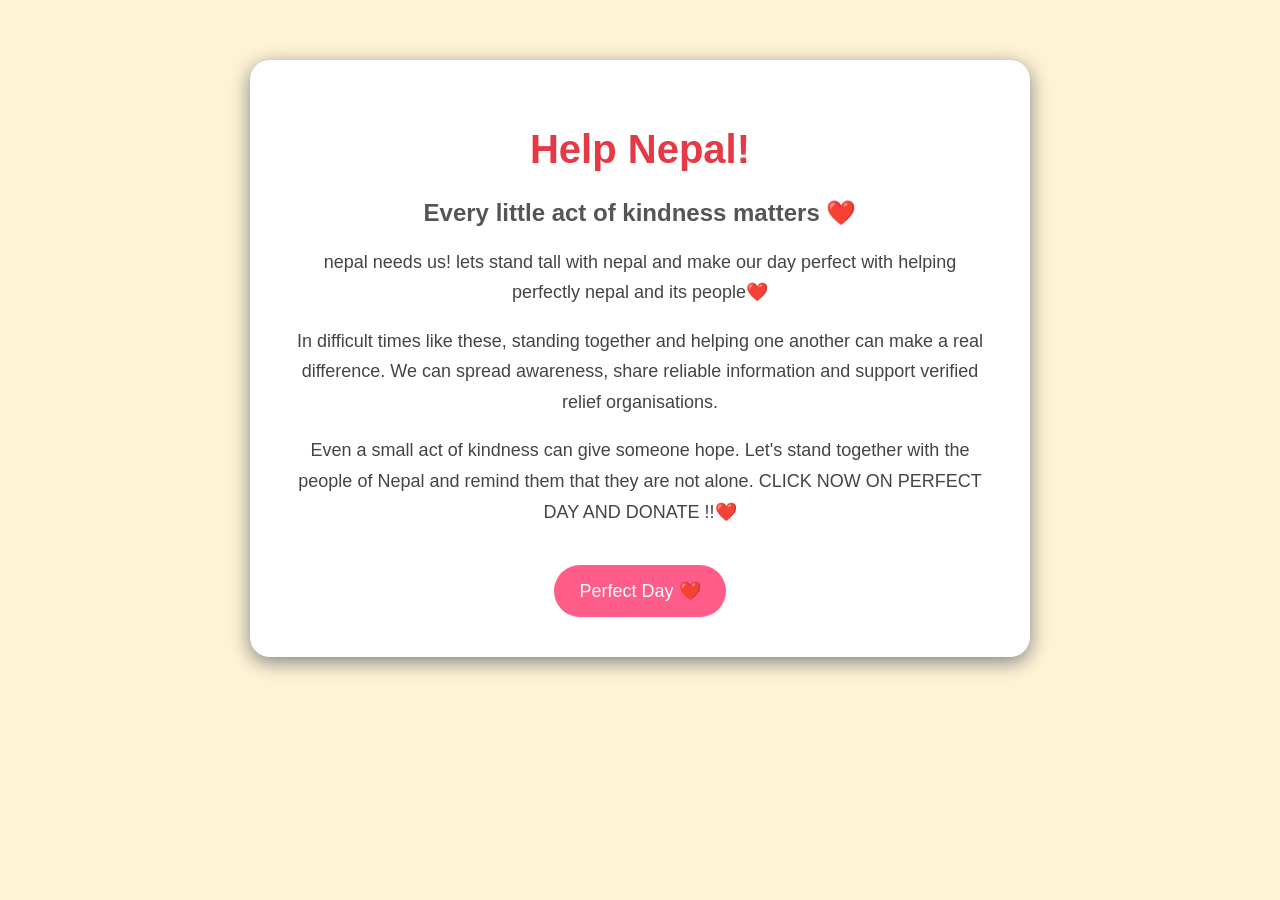
==== perfectday/relief.html @ 5daf5c81 "first commit" ====
<!DOCTYPE html>
<html>

<head>
    <title>Help Nepal 🇳🇵</title>

    <link rel="stylesheet" href="style.css">
</head>

<body class="relief">

    <div class="relief-box">

        <h1> Help Nepal!</h1>

        <h2>Every little act of kindness matters ❤️</h2>

        <p>
            nepal needs us! lets stand tall with nepal and make our day perfect with helping perfectly nepal and its people❤️
        </p>

        <p>
            In difficult times like these, standing together and
            helping one another can make a real difference.
            We can spread awareness, share reliable information
            and support verified relief organisations.
        </p>

        <p>
            Even a small act of kindness can give someone hope.
            Let's stand together with the people of Nepal
            and remind them that they are not alone.
            CLICK NOW ON PERFECT DAY AND DONATE !!❤️
        </p>

        <button id="perfectButton">
            Perfect Day ❤️
        </button>

        <h2 id="thankYou">
            ✨ Thank you, Miss / Mr. Perfect! ✨
        </h2>

    </div>

    <script src="script.js"></script>

</body>

</html>
---- perfectday/style.css ----
body {
    font-family: Arial, sans-serif;
    margin: 0;
}


/* ========================= */
/* FIRST PAGE */
/* ========================= */

.home {
    background-color: #dff6ff;
    text-align: center;
}

.welcome-box {
    background-color: white;

    width: 400px;

    margin: 150px auto;

    padding: 40px;

    border-radius: 20px;

    box-shadow: 0 5px 20px gray;
}

.welcome-box h1 {
    color: #ff5c8a;
}

.welcome-box p {
    font-size: 18px;
}


/* STAR */

#starButton {
    font-size: 70px;

    background: none;

    border: none;

    cursor: pointer;
}


/* ========================= */
/* SECOND PAGE */
/* ========================= */

.relief {
    background-color: #fff3d6;

    text-align: center;
}

.relief-box {
    background-color: white;

    width: 700px;

    max-width: 80%;

    margin: 60px auto;

    padding: 40px;

    border-radius: 20px;

    box-shadow: 0 5px 20px gray;
}

.relief-box h1 {
    color: #e63946;

    font-size: 40px;
}

.relief-box h2 {
    color: #555;
}

.relief-box p {
    font-size: 18px;

    line-height: 1.7;

    color: #444;
}


/* ========================= */
/* PERFECT DAY BUTTON */
/* ========================= */

#perfectButton {
    background-color: #ff5c8a;

    color: white;

    border: none;

    padding: 15px 25px;

    font-size: 18px;

    border-radius: 30px;

    cursor: pointer;

    margin-top: 20px;
}


/* ========================= */
/* THANK YOU MESSAGE */
/* ========================= */

#thankYou {
    display: none;

    color: #ff5c8a;

    margin-top: 30px;
}// ===============================
// STAR BUTTON
// ===============================

let starButton = document.getElementById("starButton");

if (starButton) {

    starButton.onclick = function() {

        window.location.href = "relief.html";

    };

}


// ===============================
// PERFECT DAY BUTTON
// ===============================

let perfectButton = document.getElementById("perfectButton");

let thankYou = document.getElementById("thankYou");

if (perfectButton) {

    perfectButton.onclick = function() {

        thankYou.style.display = "block";

        perfectButton.style.display = "none";

    };

}
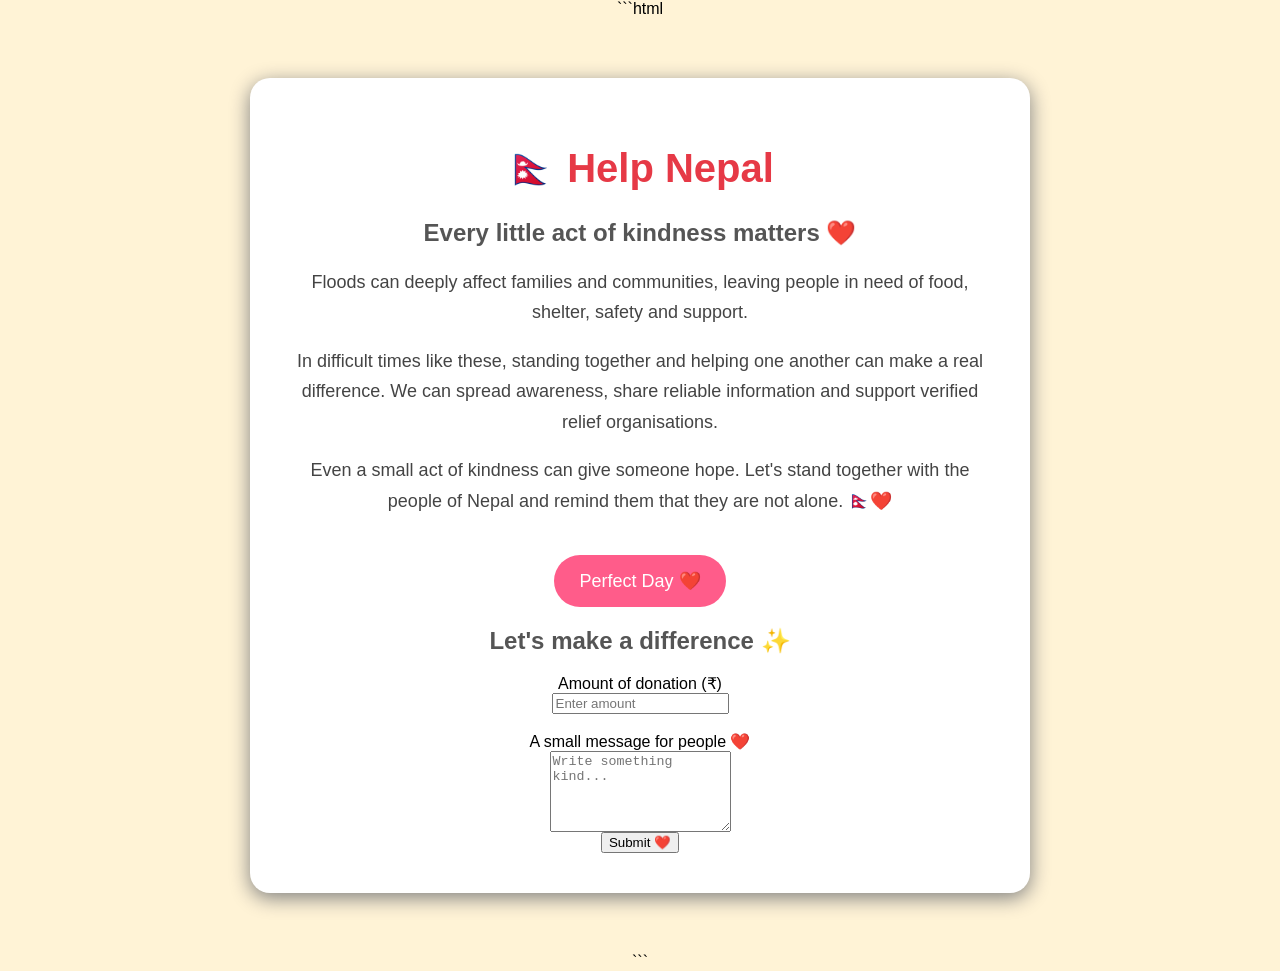
==== commit 3005fc6c: "Update relief.html" ====
--- a/perfectday/relief.html
+++ b/perfectday/relief.html
@@ -1,3 +1,4 @@
+```html
 <!DOCTYPE html>
 <html>
 
@@ -11,12 +12,14 @@
 
     <div class="relief-box">
 
-        <h1> Help Nepal!</h1>
+        <h1>🇳🇵 Help Nepal</h1>
 
         <h2>Every little act of kindness matters ❤️</h2>
 
         <p>
-            nepal needs us! lets stand tall with nepal and make our day perfect with helping perfectly nepal and its people❤️
+            Floods can deeply affect families and communities,
+            leaving people in need of food, shelter, safety and
+            support.
         </p>
 
         <p>
@@ -29,26 +32,80 @@
         <p>
             Even a small act of kindness can give someone hope.
             Let's stand together with the people of Nepal
-            and remind them that they are not alone.
-            CLICK NOW ON PERFECT DAY AND DONATE !!❤️
+            and remind them that they are not alone. 🇳🇵❤️
         </p>
+
+
+        <!-- Perfect Day button -->
 
         <button id="perfectButton">
             Perfect Day ❤️
         </button>
 
-        <h2 id="thankYou">
-            ✨ Thank you, Miss / Mr. Perfect! ✨
-        </h2>
+
+        <!-- Donation Form -->
+
+        <div id="donationForm">
+
+            <h2>Let's make a difference ✨</h2>
+
+            <label for="amount">
+                Amount of donation (₹)
+            </label>
+
+            <br>
+
+            <input
+                type="number"
+                id="amount"
+                placeholder="Enter amount"
+                min="1"
+            >
+
+            <br><br>
+
+
+            <label for="message">
+                A small message for people ❤️
+            </label>
+
+            <br>
+
+            <textarea
+                id="message"
+                placeholder="Write something kind..."
+                rows="5"
+            ></textarea>
+
+            <br>
+
+            <button id="submitButton">
+                Submit ❤️
+            </button>
+
+        </div>
+
+
+        <!-- Thank You -->
+
+        <div id="thankYou">
+
+            <h2>
+                ✨ Thank you, Miss / Mr. Perfect! ✨
+            </h2>
+
+            <p>
+                Your kindness can brighten someone's day. ❤️
+            </p>
+
+        </div>
 
     </div>
+
 
     <script src="script.js"></script>
 
 </body>
 
 </html>
-
-         
-
-            +```
